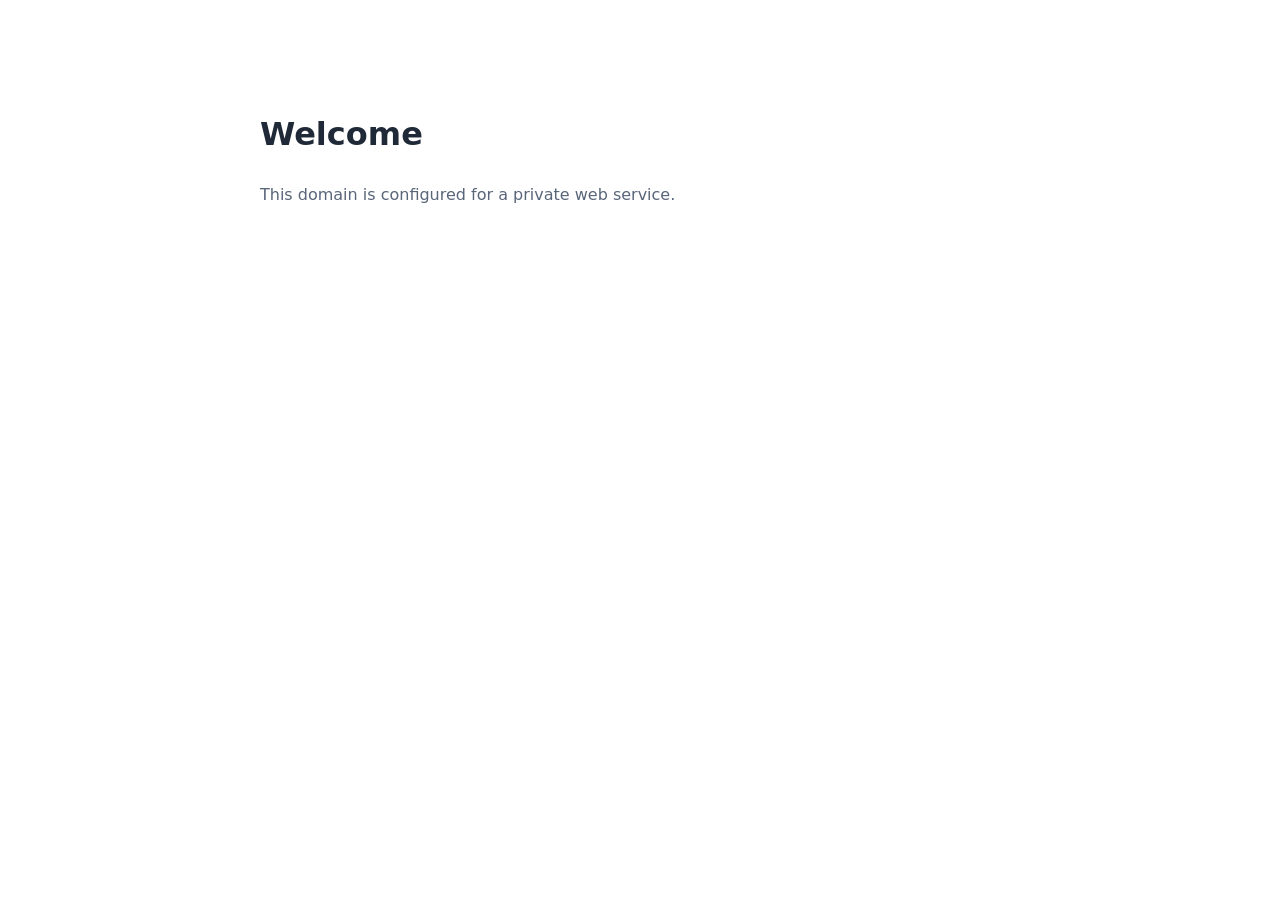
==== docker/site/index.html @ 36db3e6b "Add public landing page and panel API tests" ====
<!doctype html>
<html lang="en"><head><meta charset="utf-8"><meta name="viewport" content="width=device-width,initial-scale=1"><title>Welcome</title><style>body{max-width:760px;margin:12vh auto;padding:0 24px;font:16px/1.65 system-ui,sans-serif;color:#202938}h1{font-size:2rem;font-weight:600}p{color:#596579}</style></head><body><h1>Welcome</h1><p>This domain is configured for a private web service.</p></body></html>
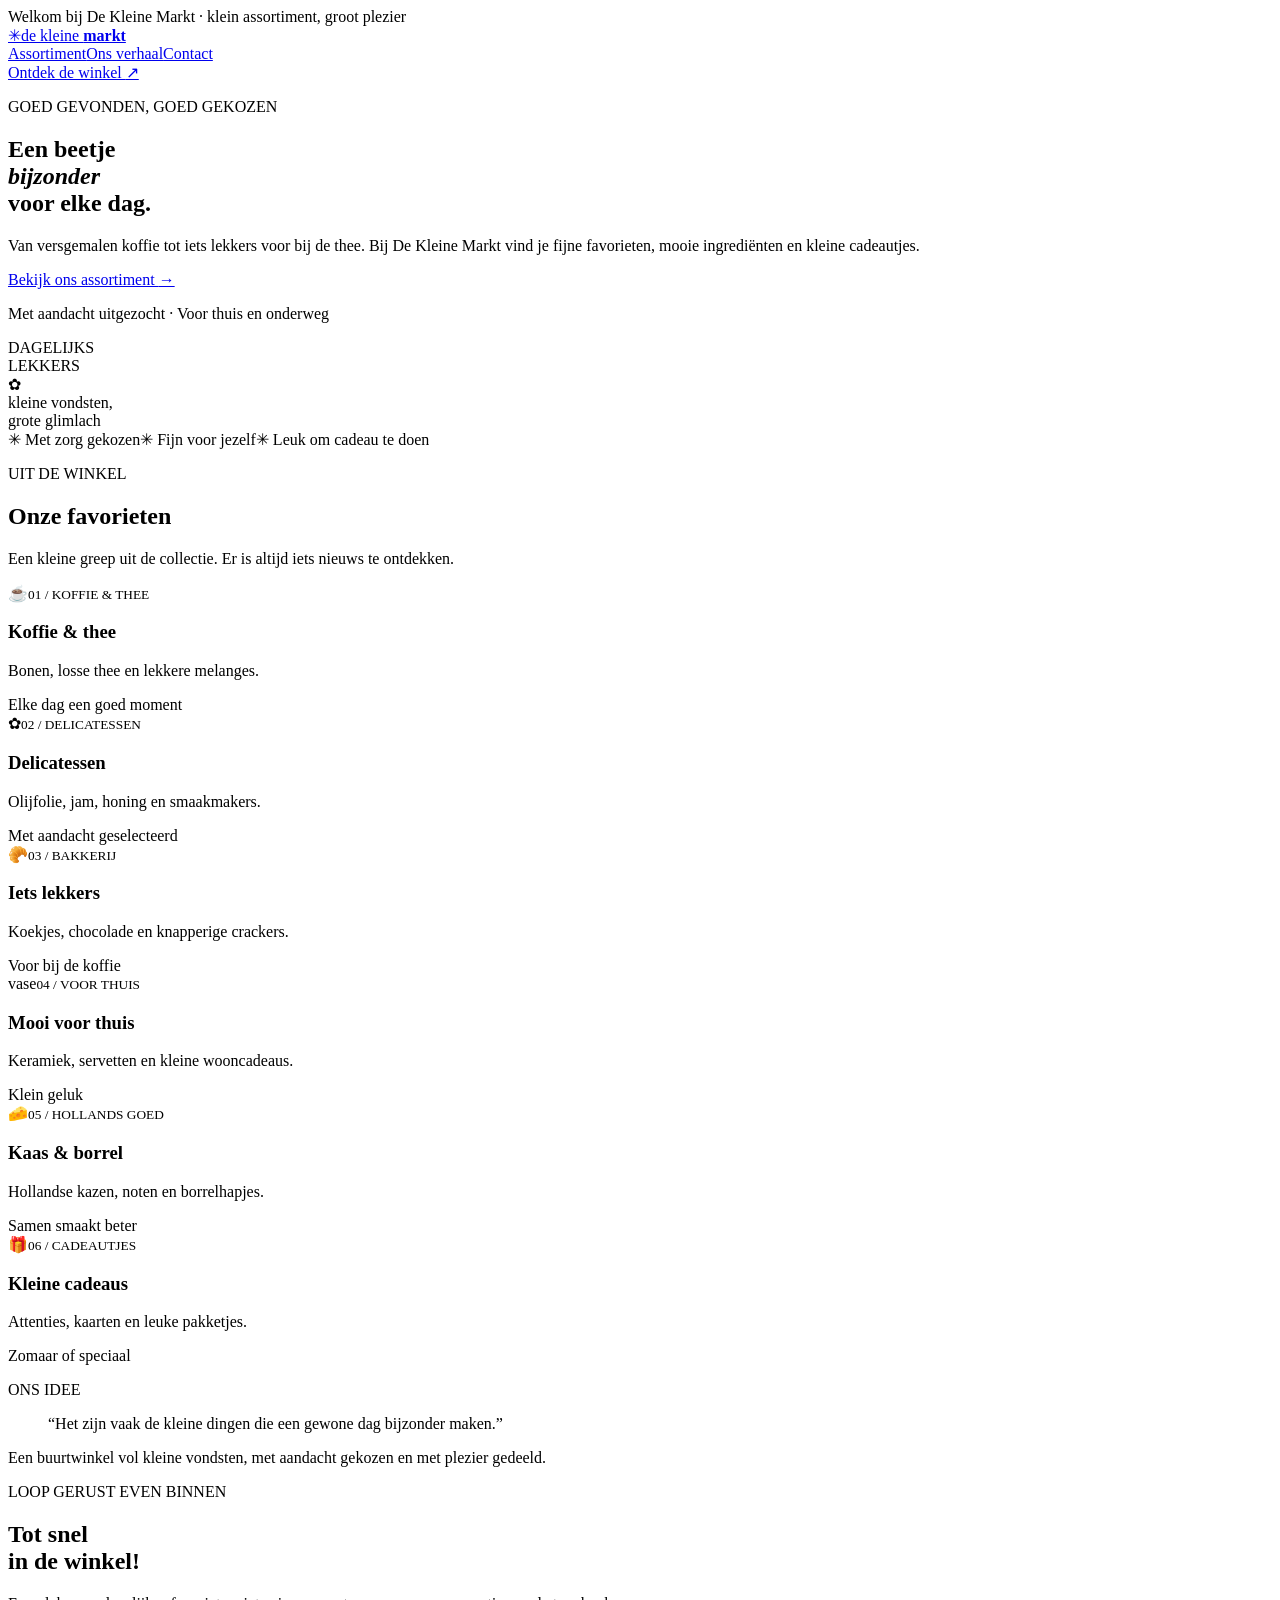
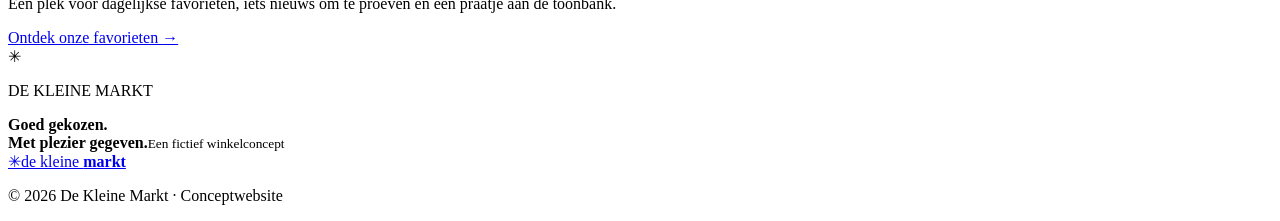
==== commit ee2fd40a: "Restore De Kleine Markt public placeholder site" ====
--- a/docker/site/index.html
+++ b/docker/site/index.html
@@ -1,2 +1,53 @@
 <!doctype html>
-<html lang="en"><head><meta charset="utf-8"><meta name="viewport" content="width=device-width,initial-scale=1"><title>Welcome</title><style>body{max-width:760px;margin:12vh auto;padding:0 24px;font:16px/1.65 system-ui,sans-serif;color:#202938}h1{font-size:2rem;font-weight:600}p{color:#596579}</style></head><body><h1>Welcome</h1><p>This domain is configured for a private web service.</p></body></html>
+<html lang="nl">
+<head>
+<meta charset="utf-8">
+<meta name="viewport" content="width=device-width,initial-scale=1">
+<meta name="theme-color" content="#f5f1e8">
+<title>De Kleine Markt — lekker lokaal, elke dag</title>
+<meta name="description" content="Een gezellige buurtwinkel met koffie, lekkers, delicatessen en fijne spullen voor thuis.">
+<link rel="stylesheet" href="/assets/styles.css">
+<link rel="icon" href="/assets/favicon.svg" type="image/svg+xml">
+</head>
+<body>
+<div class="announcement">Welkom bij De Kleine Markt · klein assortiment, groot plezier</div>
+<header class="site-header">
+  <a class="brand" href="/" aria-label="De Kleine Markt — home"><span class="brand-icon">✳</span><span>de kleine <b>markt</b></span></a>
+  <nav aria-label="Hoofdnavigatie"><a href="#assortiment">Assortiment</a><a href="#ons-verhaal">Ons verhaal</a><a href="#contact">Contact</a></nav>
+  <a class="header-cta" href="#assortiment">Ontdek de winkel <span>↗</span></a>
+</header>
+<main>
+  <section class="hero">
+    <div class="hero-copy">
+      <p class="eyebrow">GOED GEVONDEN, GOED GEKOZEN</p>
+      <h1>Een beetje<br><em>bijzonder</em><br>voor elke dag.</h1>
+      <p class="intro">Van versgemalen koffie tot iets lekkers voor bij de thee. Bij De Kleine Markt vind je fijne favorieten, mooie ingrediënten en kleine cadeautjes.</p>
+      <a class="button" href="#assortiment">Bekijk ons assortiment <span>→</span></a>
+      <p class="micro-note">Met aandacht uitgezocht · Voor thuis en onderweg</p>
+    </div>
+    <div class="hero-art" role="img" aria-label="Stilleven met brood, bloemen, koffie en fruit">
+      <div class="art-sun"></div><div class="art-label">DAGELIJKS<br>LEKKERS</div>
+      <div class="art-bowl"><span>✿</span></div><div class="art-leaf leaf-one"></div><div class="art-leaf leaf-two"></div>
+      <div class="art-fruit fruit-one"></div><div class="art-fruit fruit-two"></div>
+      <div class="art-caption">kleine vondsten,<br>grote glimlach</div>
+    </div>
+  </section>
+  <section class="intro-strip"><span>✳ Met zorg gekozen</span><span>✳ Fijn voor jezelf</span><span>✳ Leuk om cadeau te doen</span></section>
+  <section class="products section" id="assortiment">
+    <div class="section-heading"><div><p class="eyebrow">UIT DE WINKEL</p><h2>Onze favorieten</h2></div><p>Een kleine greep uit de collectie. Er is altijd iets nieuws te ontdekken.</p></div>
+    <div class="product-grid">
+      <article class="product"><div class="product-art coffee"><span>☕</span><small>01 / KOFFIE & THEE</small></div><div class="product-info"><h3>Koffie & thee</h3><p>Bonen, losse thee en lekkere melanges.</p><span class="tag">Elke dag een goed moment</span></div></article>
+      <article class="product"><div class="product-art pantry"><span>✿</span><small>02 / DELICATESSEN</small></div><div class="product-info"><h3>Delicatessen</h3><p>Olijfolie, jam, honing en smaakmakers.</p><span class="tag">Met aandacht geselecteerd</span></div></article>
+      <article class="product"><div class="product-art bakery"><span>🥐</span><small>03 / BAKKERIJ</small></div><div class="product-info"><h3>Iets lekkers</h3><p>Koekjes, chocolade en knapperige crackers.</p><span class="tag">Voor bij de koffie</span></div></article>
+      <article class="product"><div class="product-art home"><span>vase</span><small>04 / VOOR THUIS</small></div><div class="product-info"><h3>Mooi voor thuis</h3><p>Keramiek, servetten en kleine wooncadeaus.</p><span class="tag">Klein geluk</span></div></article>
+      <article class="product"><div class="product-art cheese"><span>🧀</span><small>05 / HOLLANDS GOED</small></div><div class="product-info"><h3>Kaas & borrel</h3><p>Hollandse kazen, noten en borrelhapjes.</p><span class="tag">Samen smaakt beter</span></div></article>
+      <article class="product"><div class="product-art gifts"><span>🎁</span><small>06 / CADEAUTJES</small></div><div class="product-info"><h3>Kleine cadeaus</h3><p>Attenties, kaarten en leuke pakketjes.</p><span class="tag">Zomaar of speciaal</span></div></article>
+    </div>
+  </section>
+  <section class="quote-band" id="ons-verhaal"><p class="eyebrow">ONS IDEE</p><blockquote>“Het zijn vaak de kleine dingen die een gewone dag bijzonder maken.”</blockquote><p>Een buurtwinkel vol kleine vondsten, met aandacht gekozen en met plezier gedeeld.</p></section>
+  <section class="visit section" id="contact"><div><p class="eyebrow">LOOP GERUST EVEN BINNEN</p><h2>Tot snel<br>in de winkel!</h2><p>Een plek voor dagelijkse favorieten, iets nieuws om te proeven en een praatje aan de toonbank.</p><a class="button button-dark" href="#assortiment">Ontdek onze favorieten <span>→</span></a></div><div class="visit-card"><div class="visit-flower">✳</div><p>DE KLEINE MARKT</p><strong>Goed gekozen.<br>Met plezier gegeven.</strong><small>Een fictief winkelconcept</small></div></section>
+</main>
+<footer><a class="brand footer-brand" href="/"><span class="brand-icon">✳</span><span>de kleine <b>markt</b></span></a><p>© <span id="year"></span> De Kleine Markt · Conceptwebsite</p></footer>
+<script>document.getElementById('year').textContent=new Date().getFullYear();</script>
+</body>
+</html>
